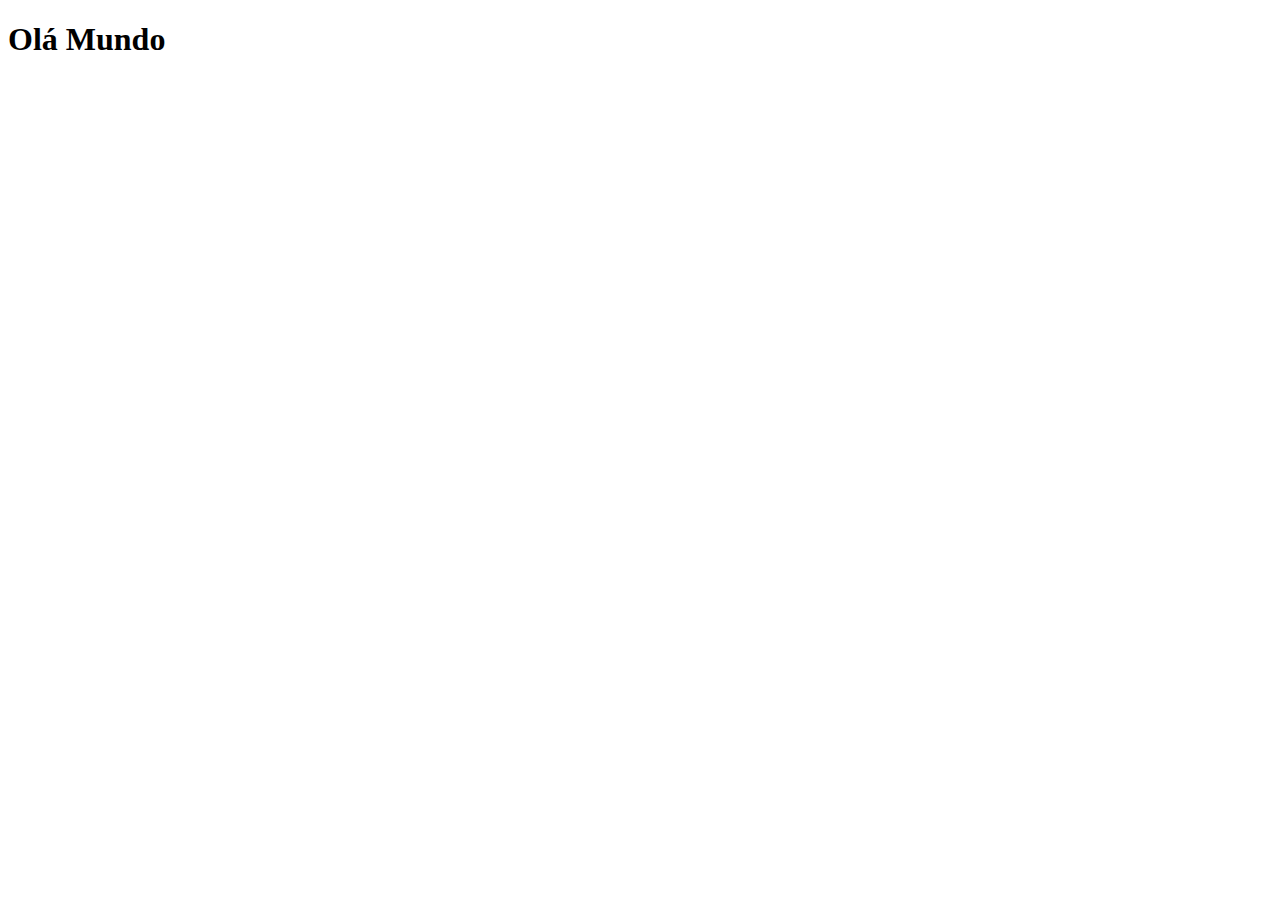
==== index.html @ ee0c78b8 "criei projeto redes sociais" ====
<!DOCTYPE html>
<html lang="pt-br">
<head>
    <meta charset="UTF-8">
    <meta http-equiv="X-UA-Compatible" content="IE=edge">
    <meta name="viewport" content="width=device-width, initial-scale=1.0">
    <link rel="shortcut icon" href="favicon.ico" type="image/x-icon">
    <link rel="stylesheet" href="style.css">
    <title>Projeto Redes Sociais</title>
</head>
<body>
    <h1>Olá Mundo</h1>
</body>
</html>
---- style.css ----
@charset "UTF-8";
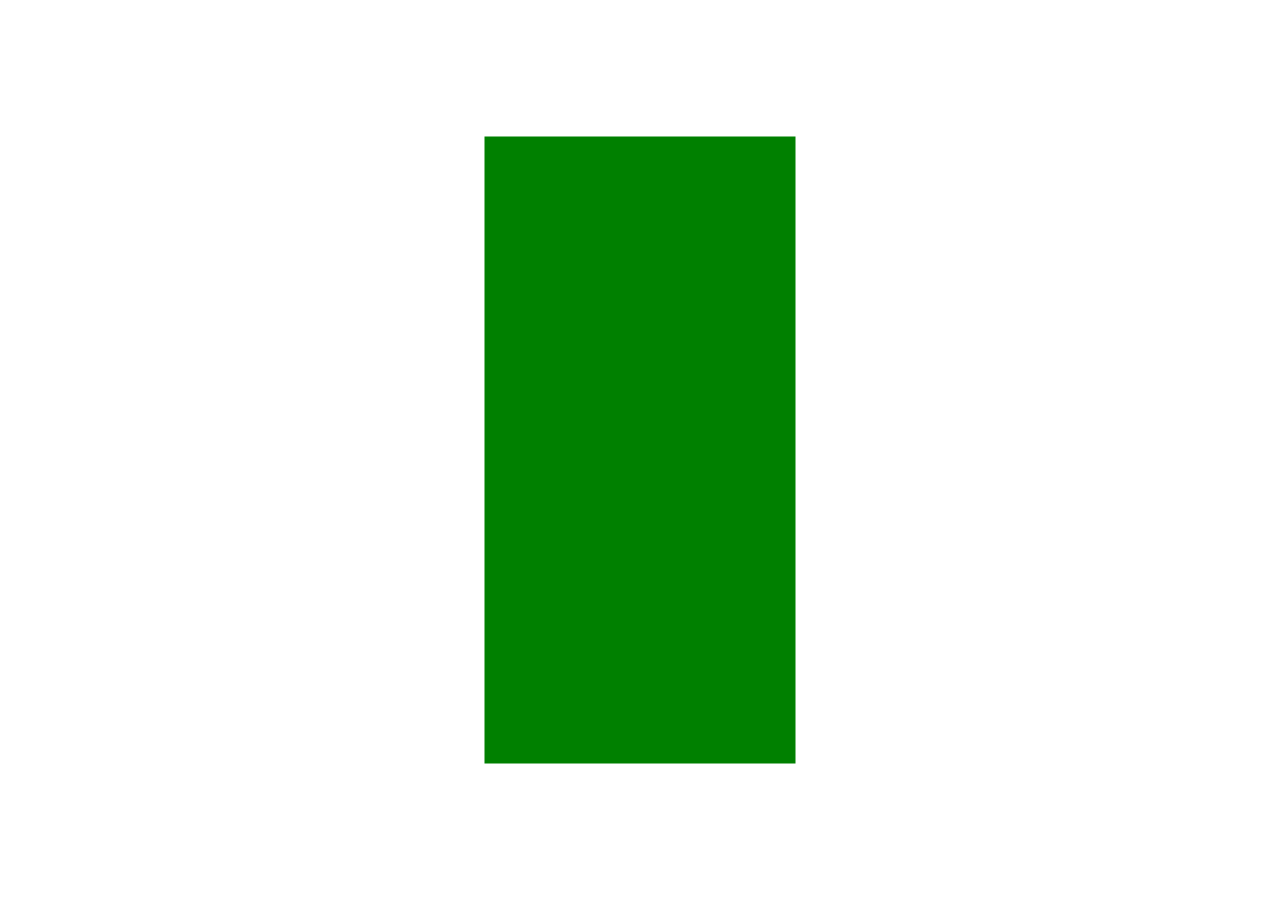
==== commit 0a1b3189: "criei projeto redes sociais" ====
--- a/index.html
+++ b/index.html
@@ -5,10 +5,15 @@
     <meta http-equiv="X-UA-Compatible" content="IE=edge">
     <meta name="viewport" content="width=device-width, initial-scale=1.0">
     <link rel="shortcut icon" href="favicon.ico" type="image/x-icon">
-    <link rel="stylesheet" href="style.css">
+    <link rel="stylesheet" href="estilos/style.css">
     <title>Projeto Redes Sociais</title>
 </head>
 <body>
-    <h1>Olá Mundo</h1>
+    <section id="telefone">
+
+    </section>
+    <section id="redes-sociais">
+
+    </section>
 </body>
 </html>--- a/estilos/style.css
+++ b/estilos/style.css
@@ -0,0 +1,28 @@
+@charset "UTF-8";
+
+* {
+    margin: 0;
+    padding: 0;
+}
+
+html, body {
+    height: 100vh;
+    width: 100vw;
+
+}
+
+main {
+    height: 100vh;
+    position: relative;
+}
+
+section#telefone {
+    position: absolute;
+    top: 50%;
+    left: 50%;
+    transform: translate(-50%, -50%);
+
+    height: 627px;
+    width: 311px;
+    background-color: green;
+}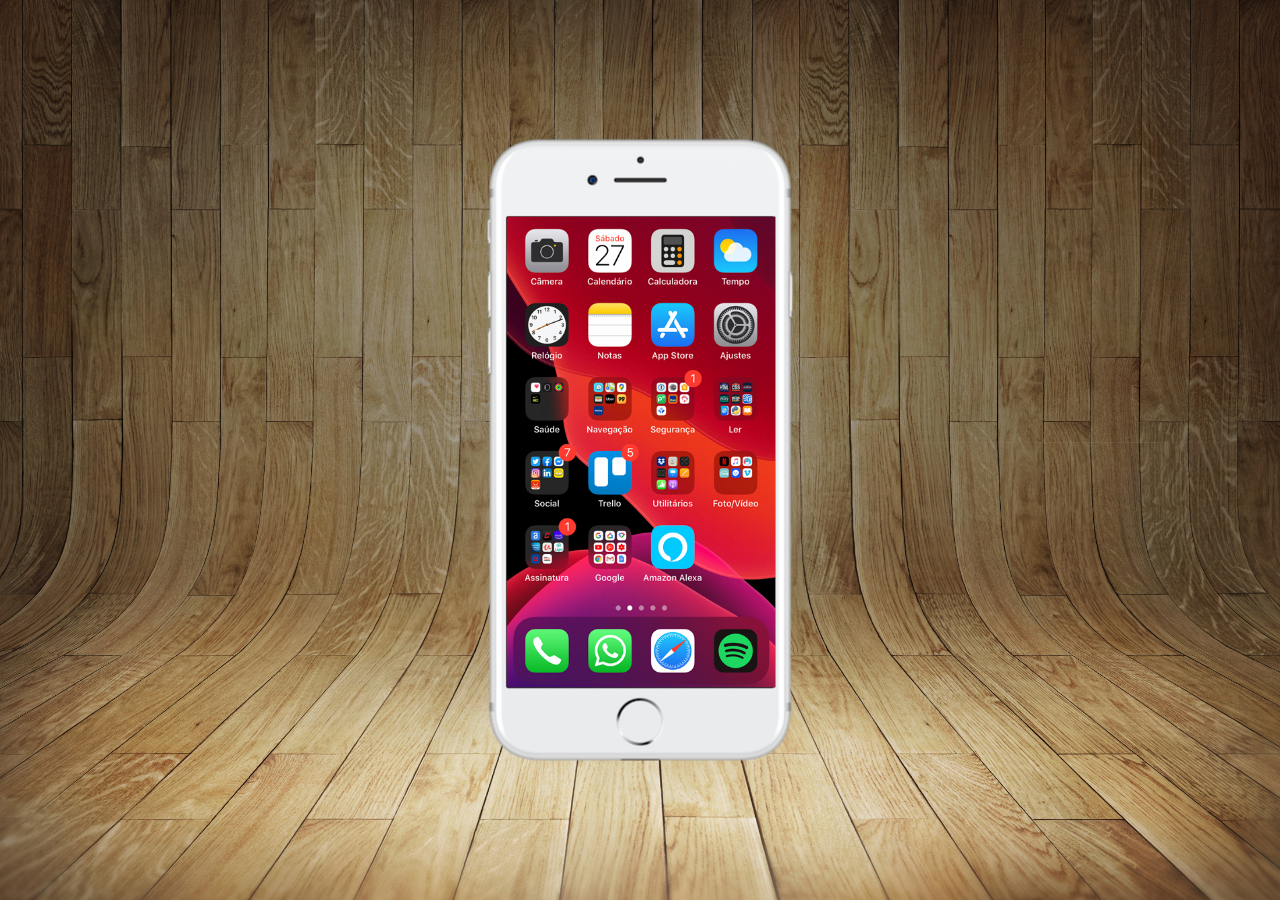
==== commit dcfc91e0: "criei a tela home" ====
--- a/index.html
+++ b/index.html
@@ -10,7 +10,7 @@
 </head>
 <body>
     <section id="telefone">
-
+        <iframe src="home.html" name="tela" id="tela" frameborder="0"></iframe>
     </section>
     <section id="redes-sociais">
 
--- a/estilos/style.css
+++ b/estilos/style.css
@@ -1,8 +1,8 @@
 @charset "UTF-8";
 
 * {
-    margin: 0;
-    padding: 0;
+    margin: 0px;
+    padding: 0px;
 }
 
 html, body {
@@ -11,9 +11,16 @@
 
 }
 
+body {
+    background: url(../imagens/fundo-madeira.jpg) no-repeat top center;
+    background-size: cover;
+    background-attachment: fixed;
+}
+
 main {
     height: 100vh;
     position: relative;
+    
 }
 
 section#telefone {
@@ -24,5 +31,13 @@
 
     height: 627px;
     width: 311px;
-    background-color: green;
+    background: url(../imagens/frame-iphone.png) no-repeat;
+}
+
+iframe#tela {
+    position: relative;
+    top: 80px;
+    left: 22px;
+    width: 269px;
+    height: 471px;
 }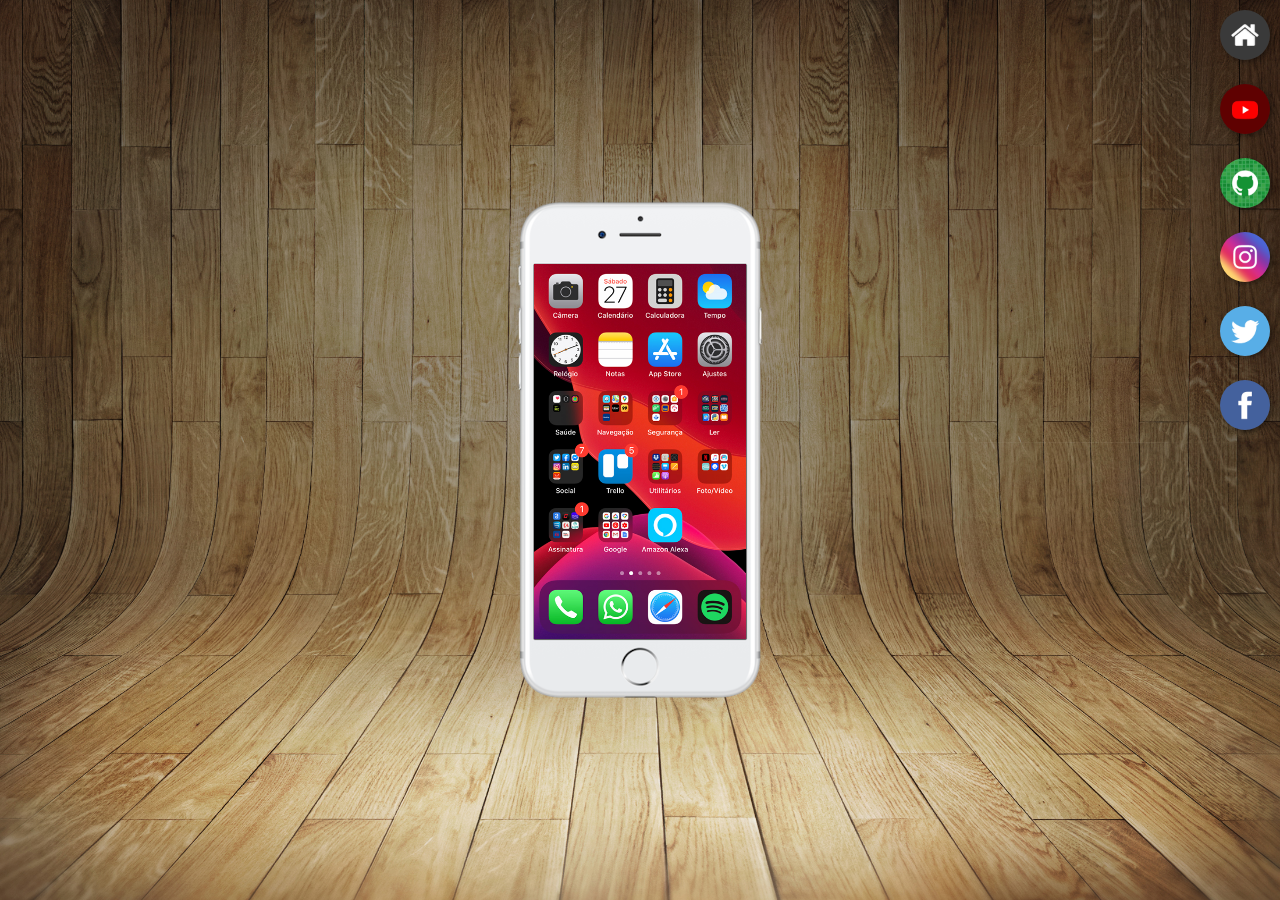
==== commit 10897540: "atualizei projeto redes sociais" ====
--- a/index.html
+++ b/index.html
@@ -10,10 +10,17 @@
 </head>
 <body>
     <section id="telefone">
-        <iframe src="home.html" name="tela" id="tela" frameborder="0"></iframe>
+        <iframe src="home.html" name="tela" id="tela" frameborder="0">
+            Seu navegador não é compatível com isso.
+        </iframe>
     </section>
     <section id="redes-sociais">
-
+        <a href="home.html" target="tela"><img src="imagens/logo-home.jpg" alt=""></a> 
+        <a href="youtube.html" target="tela"><img src="imagens/logo-youtube.jpg" alt=""></a>
+        <a href="#" target="tela"><img src="imagens/logo-github.jpg" alt=""></a>
+        <a href="#" target="tela"><img src="imagens/logo-instagram.jpg" alt=""></a>
+        <a href="#" target="tela"><img src="imagens/logo-twitter.jpg" alt=""></a>
+        <a href="#" target="tela"><img src="imagens/logo-facebook.jpg" alt=""></a>
     </section>
 </body>
 </html>--- a/estilos/style.css
+++ b/estilos/style.css
@@ -29,15 +29,37 @@
     left: 50%;
     transform: translate(-50%, -50%);
 
-    height: 627px;
-    width: 311px;
+    height: 500px;
+    width: 248px;
     background: url(../imagens/frame-iphone.png) no-repeat;
 }
 
 iframe#tela {
     position: relative;
-    top: 80px;
-    left: 22px;
-    width: 269px;
-    height: 471px;
+    top: 64px;
+    left: 18px;
+    width: 212px;
+    height: 375px;
+}
+
+section#redes-sociais {
+    display: flex;
+    flex-direction: column;
+    align-items: flex-end;
+    
+}
+
+section#redes-sociais img {
+    width: 50px;
+    margin: 10px;
+    border-radius: 50%;
+    box-shadow: 2px 2px 5px rgba(0, 0, 0, 0.400);
+    box-sizing: border-box;
+    
+}
+section#redes-sociais img:hover {
+    border: 2px solid rgba(255, 255, 255, 0.61);
+    transform: translate(-3px, -3px);
+    box-shadow: 5px 5px 10px solid black;
+    transition: transform 0.2s;
 }